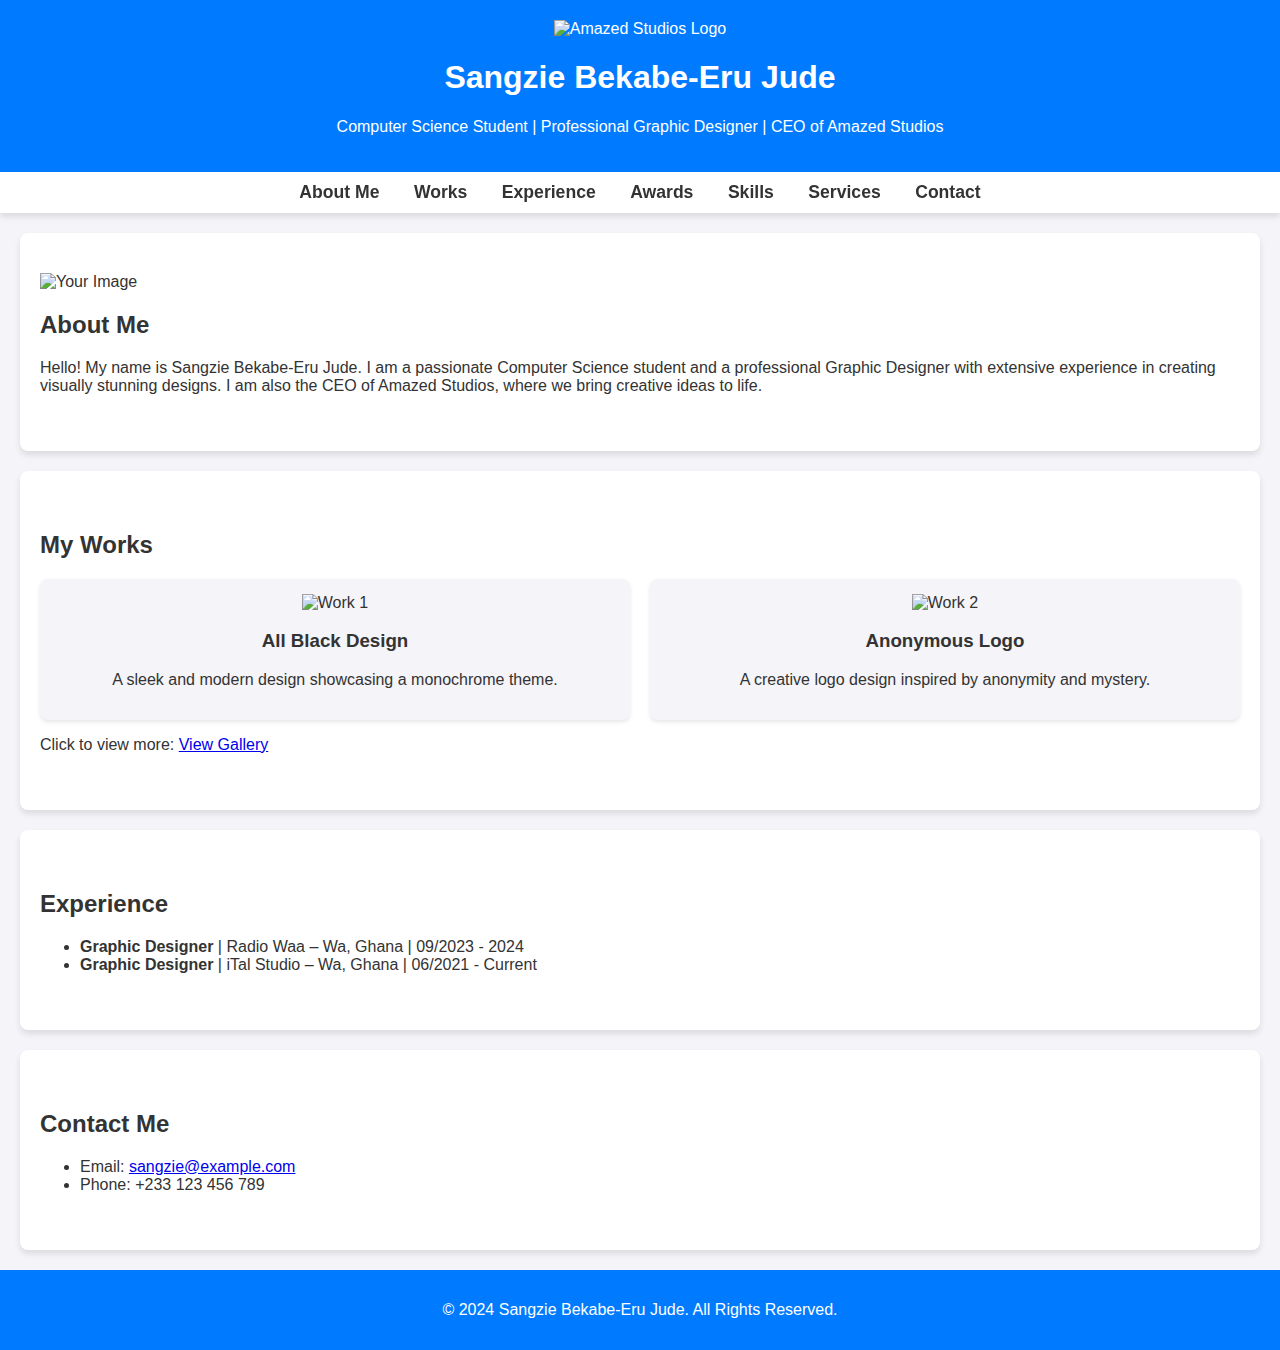
==== index.html @ ced55356 "Add files via upload" ====
<!DOCTYPE html>
<html lang="en">
<head>
    <meta charset="UTF-8">
    <meta name="viewport" content="width=device-width, initial-scale=1.0">
    <title>Sangzie Bekabe-Eru Jude - Portfolio</title>
    <link rel="stylesheet" href="styles.css">
</head>
<body>

    <header>
        <img src="https://i.postimg.cc/Hrqg1xch/Studio.jpg" alt="Amazed Studios Logo">
        <h1>Sangzie Bekabe-Eru Jude</h1>
        <p>Computer Science Student | Professional Graphic Designer | CEO of Amazed Studios</p>
    </header>

    <nav>
        <a href="#about">About Me</a>
        <a href="#works">Works</a>
        <a href="#experience">Experience</a>
        <a href="#awards">Awards</a>
        <a href="#skills">Skills</a>
        <a href="#services">Services</a>
        <a href="#contact">Contact</a>
    </nav>

    <section id="about">
        <img src="https://i.postimg.cc/c6g3VCpw/your-image.jpg" alt="Your Image">
        <div>
            <h2>About Me</h2>
            <p>Hello! My name is Sangzie Bekabe-Eru Jude. I am a passionate Computer Science student and a professional Graphic Designer with extensive experience in creating visually stunning designs. I am also the CEO of Amazed Studios, where we bring creative ideas to life.</p>
        </div>
    </section>

    <section id="works">
        <h2>My Works</h2>
        <div class="work-grid">
            <div class="work-item">
                <img src="https://i.postimg.cc/4mFGwwJZ/All-Black.jpg" alt="Work 1">
                <h3>All Black Design</h3>
                <p>A sleek and modern design showcasing a monochrome theme.</p>
            </div>
            <div class="work-item">
                <img src="https://i.postimg.cc/bGDK6jm9/Anonymous-logo.jpg" alt="Work 2">
                <h3>Anonymous Logo</h3>
                <p>A creative logo design inspired by anonymity and mystery.</p>
            </div>
        </div>
        <p>Click to view more: <a href="https://postimg.cc/gallery/K8ZGW5H" target="_blank">View Gallery</a></p>
    </section>

    <section id="experience">
        <h2>Experience</h2>
        <ul>
            <li><strong>Graphic Designer</strong> | Radio Waa – Wa, Ghana | 09/2023 - 2024</li>
            <li><strong>Graphic Designer</strong> | iTal Studio – Wa, Ghana | 06/2021 - Current</li>
        </ul>
    </section>

    <section id="contact">
        <h2>Contact Me</h2>
        <ul>
            <li>Email: <a href="mailto:sangzie@example.com">sangzie@example.com</a></li>
            <li>Phone: +233 123 456 789</li>
        </ul>
    </section>

    <footer>
        <p>&copy; 2024 Sangzie Bekabe-Eru Jude. All Rights Reserved.</p>
    </footer>

    <script src="script.js"></script>
</body>
</html>
---- styles.css ----
/* General Styles */
body, html {
    margin: 0;
    padding: 0;
    font-family: 'Arial', sans-serif;
    background-color: #f4f4f9;
    color: #333;
}

/* Header */
header {
    background-color: #007BFF;
    color: #fff;
    text-align: center;
    padding: 20px 0;
}

/* Navigation */
nav {
    background-color: #fff;
    text-align: center;
    padding: 10px 0;
    position: sticky;
    top: 0;
    z-index: 1000;
    box-shadow: 0 4px 6px rgba(0, 0, 0, 0.1);
}

nav a {
    margin: 0 15px;
    font-weight: bold;
    font-size: 1.1rem;
    color: #333;
    text-decoration: none;
    transition: color 0.3s;
}

nav a:hover {
    color: #007BFF;
}

/* Sections */
section {
    padding: 40px 20px;
    margin: 20px auto;
    max-width: 1200px;
    background-color: #fff;
    border-radius: 8px;
    box-shadow: 0 4px 6px rgba(0, 0, 0, 0.1);
}

/* Works Grid */
.work-grid {
    display: grid;
    grid-template-columns: repeat(auto-fit, minmax(200px, 1fr));
    gap: 20px;
    text-align: center;
}

.work-item {
    background-color: #f4f4f9;
    padding: 15px;
    border-radius: 8px;
    box-shadow: 0 2px 4px rgba(0, 0, 0, 0.1);
    transition: transform 0.3s ease;
}

.work-item:hover {
    transform: scale(1.05);
}

/* Footer */
footer {
    background-color: #007BFF;
    color: #fff;
    text-align: center;
    padding: 15px 0;
}
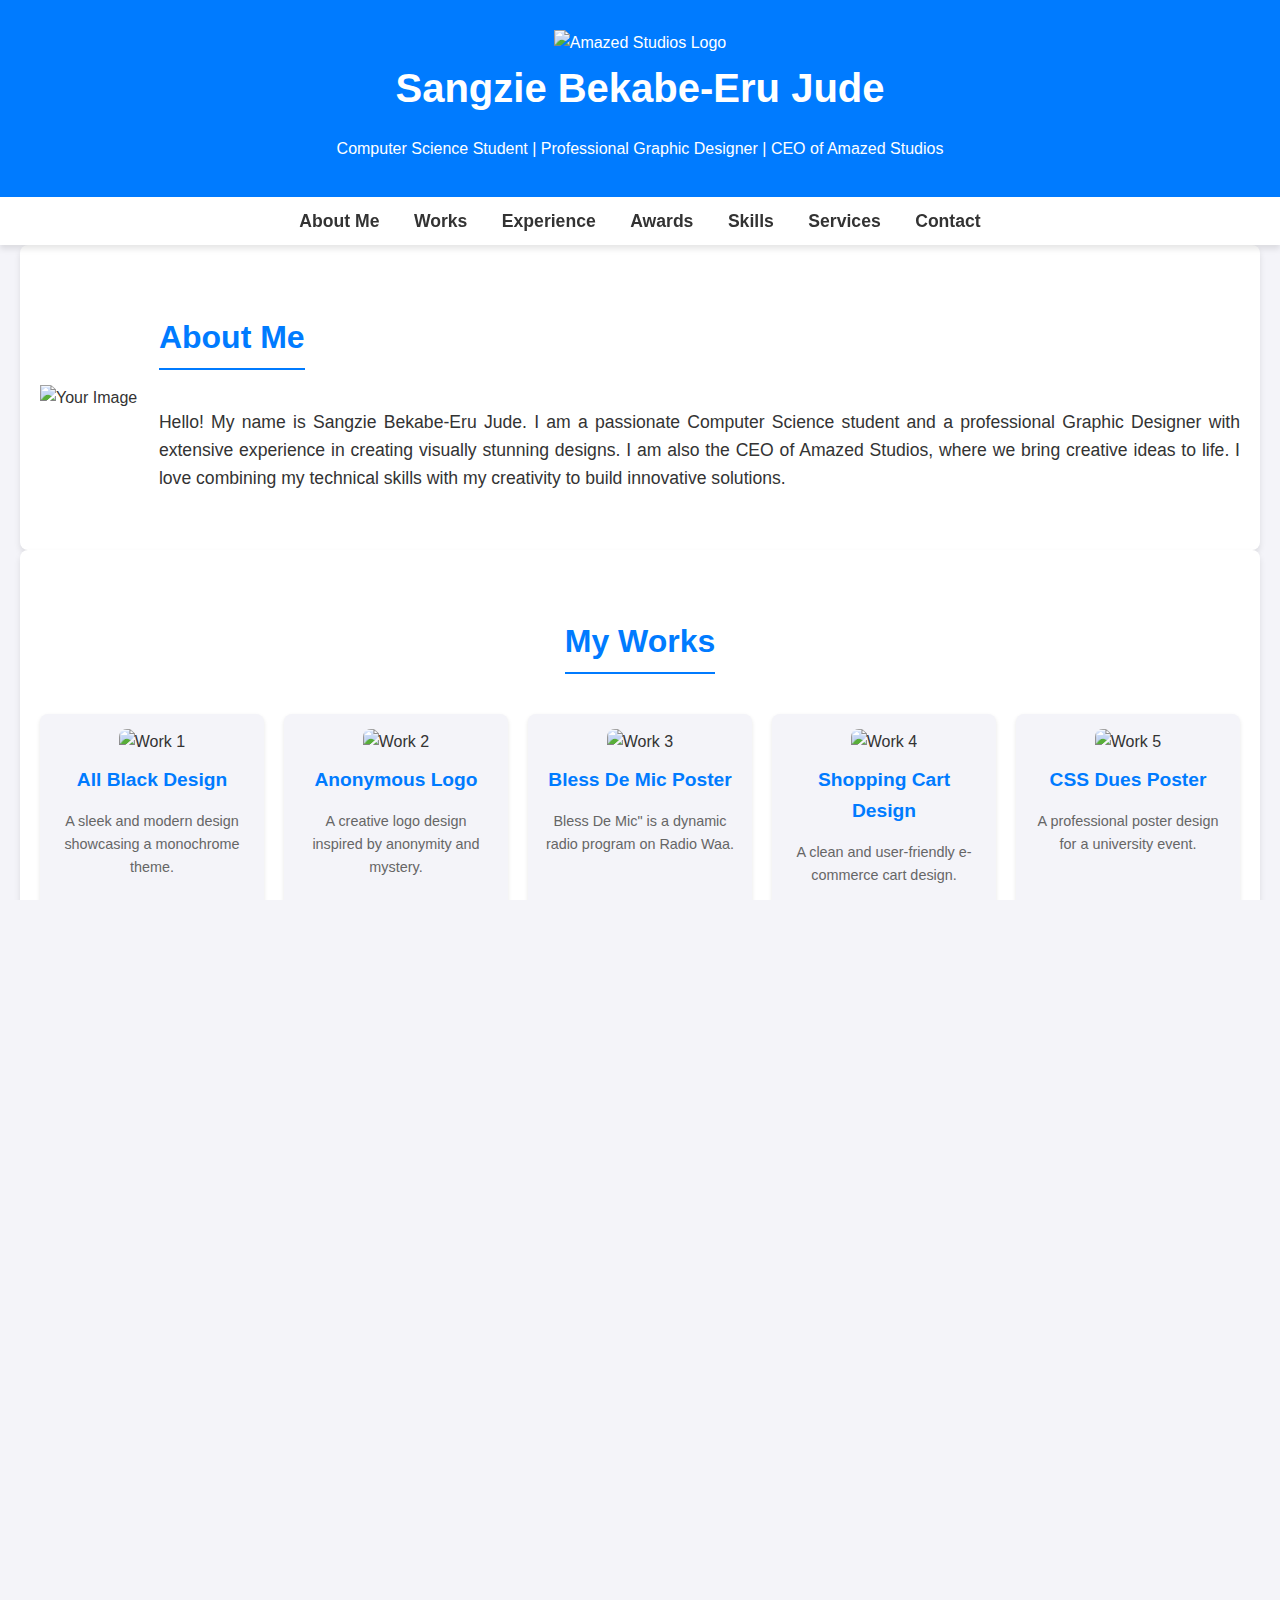
==== commit 6fe80433: "Add files via upload" ====
--- a/index.html
+++ b/index.html
@@ -4,7 +4,346 @@
     <meta charset="UTF-8">
     <meta name="viewport" content="width=device-width, initial-scale=1.0">
     <title>Sangzie Bekabe-Eru Jude - Portfolio</title>
-    <link rel="stylesheet" href="styles.css">
+    <style>
+        /* General Styles */
+        body, html {
+            margin: 0;
+            padding: 0;
+            width: 100%;
+            height: 100%;
+            font-family: 'Arial', sans-serif;
+            background-color: #f4f4f9;
+            color: #333;
+            line-height: 1.6;
+            overflow-x: hidden;
+        }
+
+        a {
+            text-decoration: none;
+            color: #333;
+        }
+
+        a:hover {
+            color: #007BFF;
+        }
+
+        /* Header */
+        header {
+            background-color: #007BFF;
+            color: #fff;
+            padding: 20px 0;
+            text-align: center;
+            box-shadow: 0 4px 6px rgba(0, 0, 0, 0.1);
+            animation: fadeIn 1.5s ease-in-out;
+        }
+
+        @keyframes fadeIn {
+            from { opacity: 0; }
+            to { opacity: 1; }
+        }
+
+        header h1 {
+            margin: 0;
+            font-size: 2.5rem;
+        }
+
+        header img {
+            width: 100px;
+            height: auto;
+            margin-top: 10px;
+        }
+
+        /* Navigation */
+        nav {
+            background-color: #fff;
+            padding: 10px 0;
+            text-align: center;
+            box-shadow: 0 4px 6px rgba(0, 0, 0, 0.1);
+            position: sticky;
+            top: 0;
+            z-index: 1000;
+        }
+
+        nav a {
+            margin: 0 15px;
+            font-weight: bold;
+            font-size: 1.1rem;
+            transition: color 0.3s ease;
+            position: relative;
+        }
+
+        nav a::after {
+            content: '';
+            position: absolute;
+            width: 0;
+            height: 2px;
+            background-color: #007BFF;
+            bottom: -5px;
+            left: 0;
+            transition: width 0.3s ease;
+        }
+
+        nav a:hover::after {
+            width: 100%;
+        }
+
+        /* Sections */
+        section {
+            padding: 40px 20px;
+            margin: 0 auto;
+            width: 100%;
+            max-width: 1200px;
+            background-color: #fff;
+            border-radius: 8px;
+            box-shadow: 0 4px 6px rgba(0, 0, 0, 0.1);
+            opacity: 0;
+            transform: translateY(20px);
+            transition: opacity 0.6s ease-out, transform 0.6s ease-out;
+        }
+
+        section.visible {
+            opacity: 1;
+            transform: translateY(0);
+        }
+
+        section h2 {
+            font-size: 2rem;
+            margin-bottom: 20px;
+            color: #007BFF;
+            border-bottom: 2px solid #007BFF;
+            display: inline-block;
+            padding-bottom: 5px;
+        }
+
+        /* About Section */
+        #about {
+            display: flex;
+            align-items: center;
+            gap: 20px;
+            padding: 40px 20px;
+        }
+
+        #about img {
+            width: 250px;
+            height: auto;
+            border-radius: 0;
+            border: none;
+        }
+
+        #about p {
+            font-size: 1.1rem;
+            text-align: justify;
+        }
+
+        /* Works Section */
+        #works {
+            text-align: center;
+            padding: 40px 20px;
+        }
+
+        #works .work-grid {
+            display: grid;
+            grid-template-columns: repeat(auto-fit, minmax(200px, 1fr));
+            gap: 20px;
+            margin-top: 20px;
+        }
+
+        #works .work-item {
+            background-color: #f4f4f9;
+            padding: 15px;
+            border-radius: 8px;
+            box-shadow: 0 2px 4px rgba(0, 0, 0, 0.1);
+            transition: transform 0.3s ease, box-shadow 0.3s ease;
+        }
+
+        #works .work-item:hover {
+            transform: scale(1.05);
+            box-shadow: 0 4px 8px rgba(0, 0, 0, 0.2);
+        }
+
+        #works .work-item img {
+            width: 100%;
+            height: auto;
+            border-radius: 8px;
+            cursor: pointer;
+        }
+
+        #works .work-item h3 {
+            margin: 10px 0 5px;
+            font-size: 1.2rem;
+            color: #007BFF;
+        }
+
+        #works .work-item p {
+            font-size: 0.9rem;
+            color: #666;
+        }
+
+        /* Experience Section */
+        #experience {
+            padding: 40px 20px;
+        }
+
+        #experience ul {
+            list-style-type: none;
+            padding: 0;
+        }
+
+        #experience li {
+            background-color: #f4f4f9;
+            margin: 10px 0;
+            padding: 15px;
+            border-radius: 5px;
+            box-shadow: 0 2px 4px rgba(0, 0, 0, 0.1);
+            transition: transform 0.3s ease;
+        }
+
+        #experience li:hover {
+            transform: translateY(-5px);
+        }
+
+        #experience strong {
+            color: #007BFF;
+        }
+
+        /* Awards Section */
+        #awards {
+            padding: 40px 20px;
+        }
+
+        #awards ul {
+            list-style-type: none;
+            padding: 0;
+        }
+
+        #awards li {
+            background-color: #f4f4f9;
+            margin: 10px 0;
+            padding: 15px;
+            border-radius: 5px;
+            box-shadow: 0 2px 4px rgba(0, 0, 0, 0.1);
+            transition: transform 0.3s ease;
+        }
+
+        #awards li:hover {
+            transform: translateY(-5px);
+        }
+
+        #awards strong {
+            color: #007BFF;
+        }
+
+        /* Skills Section */
+        #skills {
+            padding: 40px 20px;
+        }
+
+        #skills ul {
+            list-style-type: none;
+            padding: 0;
+            display: flex;
+            flex-wrap: wrap;
+            gap: 10px;
+        }
+
+        #skills li {
+            background-color: #007BFF;
+            color: #fff;
+            padding: 10px 20px;
+            border-radius: 20px;
+            font-size: 0.9rem;
+            animation: bounce 0.5s ease-in-out;
+        }
+
+        @keyframes bounce {
+            0%, 100% { transform: translateY(0); }
+            50% { transform: translateY(-10px); }
+        }
+
+        #skills li:hover {
+            animation: bounce 0.5s ease-in-out;
+        }
+
+        /* Contact Section */
+        #contact {
+            display: flex;
+            align-items: center;
+            gap: 40px;
+            padding: 40px 20px;
+        }
+
+        #contact .contact-info {
+            flex: 1;
+        }
+
+        #contact .contact-logo {
+            flex: 1;
+            text-align: center;
+        }
+
+        #contact .contact-logo img {
+            width: 150px;
+            height: auto;
+            border-radius: 8px;
+        }
+
+        #contact ul {
+            list-style-type: none;
+            padding: 0;
+        }
+
+        #contact li {
+            margin: 10px 0;
+        }
+
+        #contact a {
+            color: #007BFF;
+            font-weight: bold;
+        }
+
+        /* Download CV Button */
+        .download-cv {
+            display: inline-block;
+            margin-top: 20px;
+            padding: 10px 20px;
+            background-color: #007BFF;
+            color: #fff;
+            border-radius: 5px;
+            text-decoration: none;
+            transition: background-color 0.3s ease;
+            animation: pulse 2s infinite;
+        }
+
+        @keyframes pulse {
+            0% { transform: scale(1); }
+            50% { transform: scale(1.05); }
+            100% { transform: scale(1); }
+        }
+
+        .download-cv:hover {
+            animation: none;
+            background-color: #005bb5;
+        }
+
+        /* Footer */
+        footer {
+            background-color: #007BFF;
+            color: #fff;
+            text-align: center;
+            padding: 15px 0;
+            margin-top: 40px;
+            animation: slideUp 1s ease-out;
+        }
+
+        @keyframes slideUp {
+            from { transform: translateY(100%); }
+            to { transform: translateY(0); }
+        }
+
+        footer p {
+            margin: 0;
+        }
+    </style>
 </head>
 <body>
 
@@ -20,15 +359,16 @@
         <a href="#experience">Experience</a>
         <a href="#awards">Awards</a>
         <a href="#skills">Skills</a>
-        <a href="#services">Services</a>
+        <a href="#Services">Services</a>
         <a href="#contact">Contact</a>
+        
     </nav>
 
     <section id="about">
-        <img src="https://i.postimg.cc/c6g3VCpw/your-image.jpg" alt="Your Image">
+        <img src="https://i.postimg.cc/c6g3VCpw/your-image.jpg" alt="Your Image" style="max-width: 100%; height: auto;">
         <div>
             <h2>About Me</h2>
-            <p>Hello! My name is Sangzie Bekabe-Eru Jude. I am a passionate Computer Science student and a professional Graphic Designer with extensive experience in creating visually stunning designs. I am also the CEO of Amazed Studios, where we bring creative ideas to life.</p>
+            <p>Hello! My name is Sangzie Bekabe-Eru Jude. I am a passionate Computer Science student and a professional Graphic Designer with extensive experience in creating visually stunning designs. I am also the CEO of Amazed Studios, where we bring creative ideas to life. I love combining my technical skills with my creativity to build innovative solutions.</p>
         </div>
     </section>
 
@@ -45,30 +385,139 @@
                 <h3>Anonymous Logo</h3>
                 <p>A creative logo design inspired by anonymity and mystery.</p>
             </div>
+            <div class="work-item">
+                <img src="https://i.postimg.cc/342zTF5y/Bless-De-Mic.jpg" alt="Work 3">
+                <h3>Bless De Mic Poster</h3>
+                <p>Bless De Mic" is a dynamic radio program on Radio Waa.</p>
+            </div>
+            <div class="work-item">
+                <img src="https://i.postimg.cc/LgRw6g2x/Cart.jpg" alt="Work 4">
+                <h3>Shopping Cart Design</h3>
+                <p>A clean and user-friendly e-commerce cart design.</p>
+            </div>
+            <div class="work-item">
+                <img src="https://i.postimg.cc/tZty5jgm/CSS-DUES.jpg" alt="Work 5">
+                <h3>CSS Dues Poster</h3>
+                <p>A professional poster design for a university event.</p>
+            </div>
+            <div class="work-item">
+                <img src="https://i.postimg.cc/75gBbYtc/Enactus-6x4.jpg" alt="Work 6">
+                <h3>Enactus Banner</h3>
+                <p>A large-scale banner design for an Enactus event.</p>
+            </div>
         </div>
-        <p>Click to view more: <a href="https://postimg.cc/gallery/K8ZGW5H" target="_blank">View Gallery</a></p>
+
+        <h2>Gallery</h2>
+        <p>Please click to Check out my work: <a href="https://postimg.cc/gallery/K8ZGW5H" target="_blank">View Gallery</a></p>
     </section>
 
     <section id="experience">
         <h2>Experience</h2>
         <ul>
-            <li><strong>Graphic Designer</strong> | Radio Waa – Wa, Ghana | 09/2023 - 2024</li>
-            <li><strong>Graphic Designer</strong> | iTal Studio – Wa, Ghana | 06/2021 - Current</li>
+            <li>
+                <strong>Graphic Designer</strong> | Radio Waa – Wa, Ghana | 09/2023 - 2024
+                <p>Designed engaging graphics for radio promotions and events.</p>
+            </li>
+            <li>
+                <strong>Graphic Designer</strong> | iTal Studio – Wa, Ghana | 06/2021 - Current
+                <p>Created branding materials, logos, and marketing designs for clients.</p>
+            </li>
+            <li>
+                <strong>Graphic Designer</strong> | Dakuleda – Wa, Ghana | 07/2022 - 2023
+                <p>Developed visual content for Dakuleda, an online shop, including product images, banners, and social media graphics.</p>
+            </li>
         </ul>
     </section>
 
+    <section id="awards">
+        <h2>Awards</h2>
+        <ul>
+            <li>
+                <strong>First Runner-Up, Best Graphic Designer of the Year</strong> | NUGS Excellence Awards 2023 | C. K. Tedam University of Technology and Applied Science
+                <p>Awarded for outstanding creativity and excellence in graphic design.</p>
+            </li>
+        </ul>
+    </section>
+
+    <section id="education">
+        <h2>Education</h2>
+        <ul>
+            <li>
+                <strong>Bachelor of Science, Computer Science</strong> | C. K. Tedam University of Technology and Applied Science | Expected Graduation: 2026
+            </li>
+        </ul>
+    </section>
+
+    <section id="skills">
+        <h2>Skills</h2>
+        <ul>
+            <li>Graphic Design (Adobe Photoshop, Illustrator, Canva)</li>
+            <li>Web Design (HTML, CSS, JavaScript)</li>
+            <li>UI/UX Design</li>
+            <li>Branding & Logo Design</li>
+            <li>Python Programming</li>
+            <li>Database Management</li>
+            <li>Access Database</li>
+        </ul>
+    </section>
+
+    <section id="Services">
+        <h2>Services</h2>
+        <ul>
+            <li>Logo Design</li>
+            <li>Business Cards</li>
+            <li>Letterheads & Stationerys</li>
+            <li>Company Profiles & Brochure</li>
+            <li>Social Media Graphics (Posts, Banners, Ads)</li>
+            <li>Posters & Flyers</li>
+            <li>Billboards & Roll-up Banners</li>
+        </ul>
+    </section>
+
+
     <section id="contact">
-        <h2>Contact Me</h2>
-        <ul>
-            <li>Email: <a href="mailto:sangzie@example.com">sangzie@example.com</a></li>
-            <li>Phone: +233 123 456 789</li>
-        </ul>
+        <div class="contact-info">
+            <h2>Contact</h2>
+            <p>You can reach me at:</p>
+            <ul>
+                <li>Email: <a href="mailto:bekabeeru@gmail.com">bekabeeru@gmail.com</a></li>
+                <li>WhatsApp: <a href="https://wa.me/233509339165">+233 509 339 165</a></li>
+                <li>Phone: +233 50 933 9165 | +233 55 193 9892</li>
+                <li>Address: Wa, Ghana XW-0385-1010</li>
+            </ul>
+            <a href="https://drive.google.com/uc?export=download&id=1ciRTLJELKktCU7wdeLvW1Bhha5k05DE8" class="download-cv" download="Sangzie_Bekabe-Eru_Jude_CV.pdf">
+                Download My CV
+            </a>
+        </div>
+        <div class="contact-logo">
+            <img src="https://i.postimg.cc/Hrqg1xch/Studio.jpg" alt="Amazed Studios Logo">
+        </div>
     </section>
 
     <footer>
-        <p>&copy; 2024 Sangzie Bekabe-Eru Jude. All Rights Reserved.</p>
+        <p>&copy; 2024 Amazed Studios. All rights reserved.</p>
     </footer>
 
-    <script src="script.js"></script>
+    <script>
+        // JavaScript for Section Animations
+        document.addEventListener("DOMContentLoaded", function() {
+            const sections = document.querySelectorAll("section");
+
+            const observer = new IntersectionObserver((entries) => {
+                entries.forEach(entry => {
+                    if (entry.isIntersecting) {
+                        entry.target.classList.add("visible");
+                    }
+                });
+            }, { threshold: 0.1 });
+
+            sections.forEach(section => {
+                observer.observe(section);
+            });
+        });
+    </script>
+
 </body>
 </html>
+
+divid the code in HTML, CSS, and JAVA